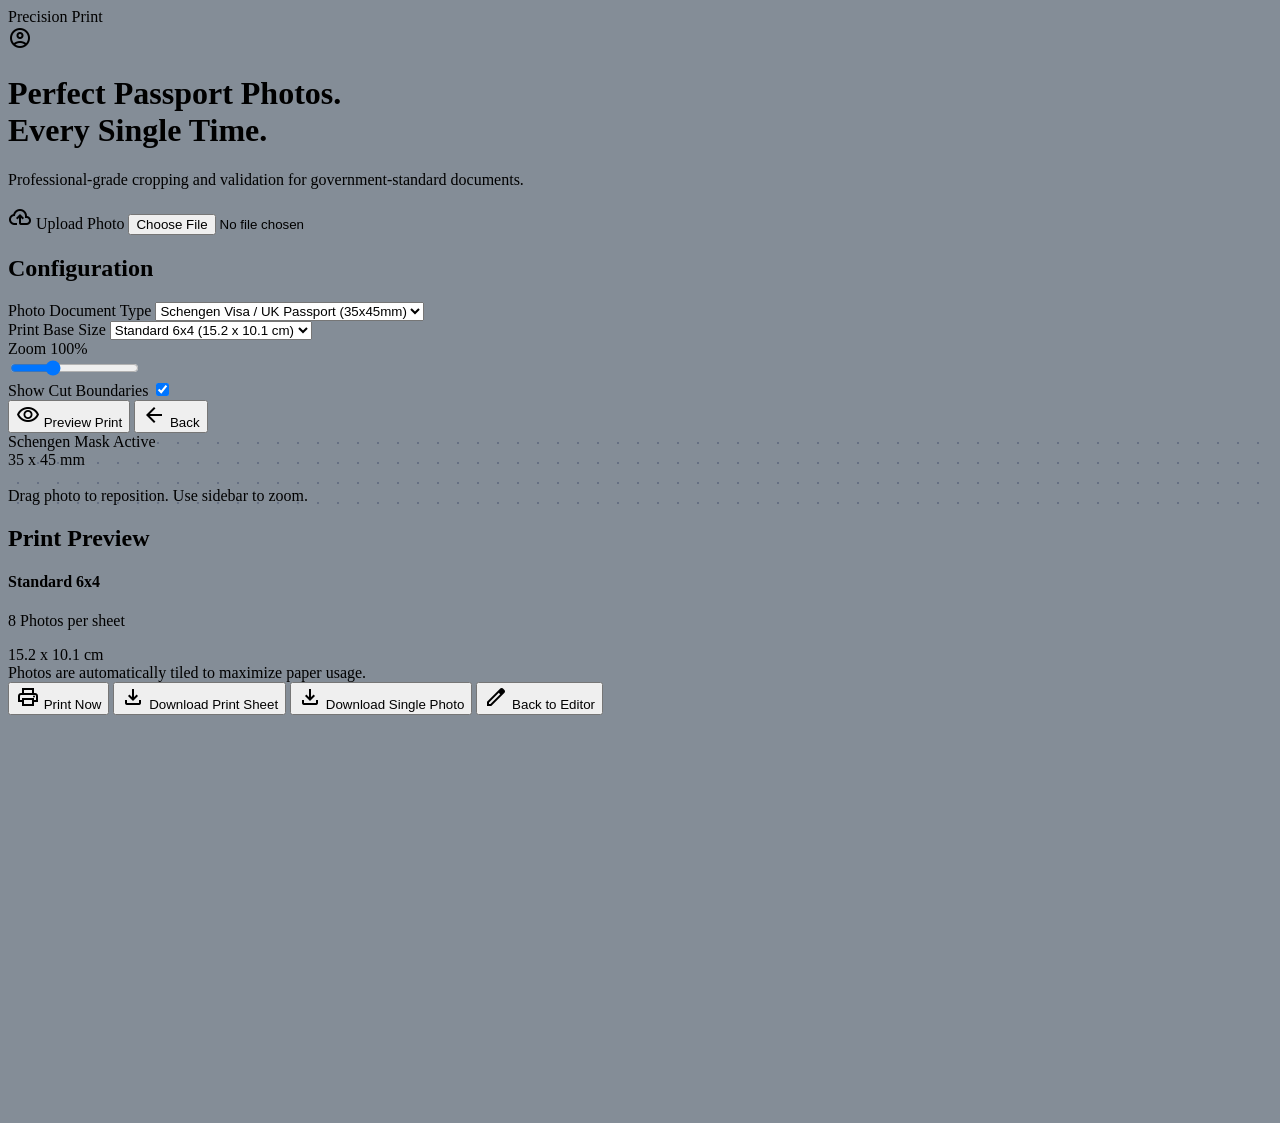
==== index.html @ 0255b2fb "Initial commit" ====
<!DOCTYPE html>
<html lang="en">

<head>
    <meta charset="UTF-8">
    <meta name="viewport" content="width=device-width, initial-scale=1.0">
    <title>Precision Print</title>
    <script src="https://cdn.tailwindcss.com?plugins=forms,container-queries"></script>
    <link href="https://fonts.googleapis.com/css2?family=Inter:wght@400;500;600;700;800;900&display=swap"
        rel="stylesheet">
    <link href="https://fonts.googleapis.com/css2?family=Material+Symbols+Outlined:wght,FILL@100..700,0..1&display=swap"
        rel="stylesheet">
    <link rel="stylesheet" href="style.css">
    <script>
        tailwind.config = {
            darkMode: "class",
            theme: {
                extend: {
                    colors: {
                        "primary": "#004ac6",
                        "on-primary": "#ffffff",
                        "primary-container": "#2563eb",
                        "secondary": "#006c49",
                        "secondary-container": "#6cf8bb",
                        "on-secondary-container": "#00714d",
                        "surface": "#f8f9ff",
                        "on-surface": "#0b1c30",
                        "surface-variant": "#d3e4fe",
                        "on-surface-variant": "#434655",
                        "surface-container-lowest": "#ffffff",
                        "surface-container-low": "#eff4ff",
                        "surface-container": "#e5eeff",
                        "surface-container-high": "#dce9ff",
                        "surface-container-highest": "#d3e4fe",
                        "outline": "#737686",
                        "outline-variant": "#c3c6d7",
                        "error": "#ba1a1a"
                    },
                    spacing: {
                        "gutter": "16px",
                        "base": "8px",
                    }
                }
            }
        }
    </script>
</head>

<body class="bg-surface text-on-surface font-sans h-screen flex flex-col overflow-hidden">
    <!-- Top Nav -->
    <header
        class="bg-surface-container-lowest border-b border-outline-variant h-16 w-full flex justify-between items-center px-8 z-50 shrink-0">
        <div class="text-xl font-bold text-primary">Precision Print</div>
        <!-- Progress Stepper -->
        <div class="hidden md:flex items-center gap-4" id="stepper">
            <!-- Steps generated via JS -->
        </div>
        <div class="flex items-center gap-4">
            <span class="material-symbols-outlined text-primary cursor-pointer text-3xl">account_circle</span>
        </div>
    </header>

    <!-- Main App Container -->
    <div id="app-container" class="flex flex-1 overflow-hidden relative">
        <!-- Landing View -->
        <div id="view-landing"
            class="absolute inset-0 bg-surface flex flex-col items-center justify-center p-8 z-40 transition-opacity duration-300">
            <h1 class="text-5xl font-bold mb-6 text-center">Perfect Passport Photos. <br><span
                    class="text-primary">Every Single Time.</span></h1>
            <p class="text-on-surface-variant mb-10 text-center max-w-xl">Professional-grade cropping and validation for
                government-standard documents.</p>
            <label
                class="bg-primary text-on-primary px-8 py-4 rounded-lg font-semibold flex items-center gap-2 cursor-pointer shadow-lg hover:bg-primary-container transition-colors">
                <span class="material-symbols-outlined">cloud_upload</span>
                Upload Photo
                <input type="file" id="upload-input" accept="image/*" class="hidden">
            </label>
        </div>

        <!-- Editor View -->
        <div id="view-editor"
            class="flex w-full h-full opacity-0 pointer-events-none transition-opacity duration-300 absolute inset-0 z-30">
            <!-- Sidebar -->
            <aside
                class="w-80 bg-surface-container-low border-r border-outline-variant p-4 flex flex-col gap-4 overflow-y-auto z-10 shrink-0">
                <h2 class="font-bold text-lg text-primary">Configuration</h2>

                <div class="flex flex-col gap-1 mt-4">
                    <label class="text-sm font-semibold text-on-surface-variant">Photo Document Type</label>
                    <select id="doc-type-select"
                        class="w-full bg-surface-container-lowest border border-outline-variant rounded-lg p-2 text-sm focus:border-primary outline-none">
                        <option value='{"w":35,"h":45,"name":"Schengen Visa / UK Passport"}'>Schengen Visa / UK Passport
                            (35x45mm)</option>
                        <option value='{"w":51,"h":51,"name":"US Visa / Passport"}'>US Visa / Passport (2x2 inch)
                        </option>
                        <option value='{"w":35,"h":35,"name":"India Passport"}'>India Passport (35x35mm)</option>
                    </select>
                </div>

                <div class="flex flex-col gap-1 mt-4">
                    <label class="text-sm font-semibold text-on-surface-variant">Print Base Size</label>
                    <select id="print-size-select"
                        class="w-full bg-surface-container-lowest border border-outline-variant rounded-lg p-2 text-sm focus:border-primary outline-none">
                        <option value='{"w":152.4,"h":101.6,"name":"Standard 6x4"}'>Standard 6x4 (15.2 x 10.1 cm)
                        </option>
                        <option value='{"w":177.8,"h":127,"name":"Portrait 7x5"}'>Portrait 7x5 (17.8 x 12.7 cm)</option>
                        <option value='{"w":210,"h":297,"name":"A4 Sheet"}'>A4 Sheet (21.0 x 29.7 cm)</option>
                    </select>
                </div>

                <div class="flex flex-col gap-1 mt-4">
                    <div class="flex justify-between items-center">
                        <label class="text-sm font-semibold text-on-surface-variant">Zoom</label>
                        <span id="zoom-val" class="text-sm font-mono">100%</span>
                    </div>
                    <input type="range" id="zoom-slider" min="10" max="300" value="100" class="w-full accent-primary">
                </div>

                <div class="flex items-center justify-between mt-4">
                    <span class="text-sm font-semibold text-on-surface-variant">Show Cut Boundaries</span>
                    <label class="relative inline-flex items-center cursor-pointer">
                        <input type="checkbox" id="cut-boundary-toggle" class="sr-only peer" checked>
                        <div
                            class="w-11 h-6 bg-outline-variant peer-focus:outline-none rounded-full peer peer-checked:after:translate-x-full peer-checked:after:border-white after:content-[''] after:absolute after:top-[2px] after:left-[2px] after:bg-white after:border-gray-300 after:border after:rounded-full after:h-5 after:w-5 after:transition-all peer-checked:bg-primary">
                        </div>
                    </label>
                </div>

                <div class="mt-auto flex flex-col gap-2">
                    <button id="btn-preview"
                        class="w-full bg-primary text-on-primary py-3 rounded-lg font-bold hover:bg-primary-container transition-colors flex items-center justify-center gap-2">
                        <span class="material-symbols-outlined">visibility</span> Preview Print
                    </button>
                    <button id="btn-back-upload"
                        class="w-full bg-surface-container-highest text-on-surface py-3 rounded-lg font-bold hover:bg-surface-variant transition-colors flex items-center justify-center gap-2">
                        <span class="material-symbols-outlined">arrow_back</span> Back
                    </button>
                </div>
            </aside>

            <!-- Editor Canvas -->
            <main
                class="flex-1 bg-surface-container canvas-bg relative flex flex-col items-center justify-center overflow-hidden">
                <!-- Info overlay -->
                <div id="editor-info"
                    class="absolute top-4 left-4 z-20 bg-on-surface/80 text-white px-3 py-1 rounded-full text-xs font-mono flex items-center gap-2">
                    <span id="editor-mask-name">Schengen Mask Active</span>
                    <div class="w-px h-3 bg-white/30"></div>
                    <span id="editor-mask-dims">35 x 45 mm</span>
                </div>

                <!-- Cropping area -->
                <div class="relative flex items-center justify-center w-full h-full" id="crop-container-wrapper">
                    <!-- This will hold the mask and image -->
                    <div id="crop-container"
                        class="relative overflow-hidden bg-white shadow-2xl touch-none cursor-move">
                        <img id="crop-image" src="" class="absolute max-w-none origin-top-left pointer-events-none"
                            style="transform: translate(0px, 0px) scale(1);">
                        <!-- Mask overlay -->
                        <div class="absolute inset-0 pointer-events-none"
                            style="box-shadow: 0 0 0 9999px rgba(11,28,48,0.5);"></div>
                        <div class="absolute inset-0 pointer-events-none border-2 border-dashed border-error"></div>
                        <!-- Head guide lines -->
                        <div
                            class="absolute inset-0 pointer-events-none flex flex-col justify-center items-center opacity-50 border border-dashed border-white m-2">
                            <div class="w-16 h-24 border border-white/70 rounded-[50%]"></div>
                        </div>
                    </div>
                </div>
                <div
                    class="absolute bottom-4 text-on-surface-variant text-sm font-medium bg-white/80 px-4 py-2 rounded-full shadow-sm">
                    Drag photo to reposition. Use sidebar to zoom.
                </div>
            </main>
        </div>

        <!-- Preview View -->
        <div id="view-preview"
            class="flex w-full h-full opacity-0 pointer-events-none transition-opacity duration-300 absolute inset-0 z-20">
            <!-- Sidebar -->
            <aside
                class="w-80 bg-surface-container-low border-r border-outline-variant p-4 flex flex-col gap-4 overflow-y-auto shrink-0">
                <h2 class="font-bold text-lg text-primary">Print Preview</h2>

                <div class="bg-surface-container-lowest border border-primary p-4 rounded-xl shadow-sm mt-4">
                    <h4 class="font-bold text-on-surface" id="preview-print-name">Standard 6x4</h4>
                    <p class="text-sm text-on-surface-variant" id="preview-photo-count">8 Photos per sheet</p>
                    <div class="mt-2 text-primary font-bold text-sm" id="preview-print-dims">15.2 x 10.1 cm</div>
                </div>

                <div class="bg-surface-container-high p-4 rounded-xl mt-4 text-sm text-on-surface-variant">
                    Photos are automatically tiled to maximize paper usage.
                </div>

                <div class="mt-auto flex flex-col gap-2">
                    <button id="btn-print"
                        class="w-full bg-primary text-on-primary py-3 rounded-lg font-bold hover:bg-primary-container transition-colors flex items-center justify-center gap-2 shadow-md">
                        <span class="material-symbols-outlined">print</span> Print Now
                    </button>
                    <button id="btn-download-sheet"
                        class="w-full bg-surface-container-highest text-on-surface py-3 rounded-lg font-bold hover:bg-surface-variant transition-colors flex items-center justify-center gap-2">
                        <span class="material-symbols-outlined">download</span> Download Print Sheet
                    </button>
                    <button id="btn-download-single"
                        class="w-full bg-surface-container-highest text-on-surface py-3 rounded-lg font-bold hover:bg-surface-variant transition-colors flex items-center justify-center gap-2">
                        <span class="material-symbols-outlined">download</span> Download Single Photo
                    </button>
                    <button id="btn-back-editor"
                        class="w-full bg-surface-container-highest text-on-surface py-3 rounded-lg font-bold hover:bg-surface-variant transition-colors flex items-center justify-center gap-2">
                        <span class="material-symbols-outlined">edit</span> Back to Editor
                    </button>
                </div>
            </aside>

            <!-- Preview Canvas -->
            <main class="flex-1 bg-surface-container-high relative flex items-center justify-center overflow-auto p-8">
                <!-- Paper container -->
                <div id="paper-container"
                    class="bg-white shadow-2xl relative transition-transform duration-300 origin-center"
                    style="width: 600px; height: 400px;">
                    <!-- Photos will be tiled here by JS -->
                </div>
            </main>
        </div>
    </div>

    <script src="main.js"></script>
</body>

</html>
---- style.css ----
.canvas-bg {
    background-image: radial-gradient(#c3c6d7 1px, transparent 1px);
    background-size: 20px 20px;
}

.cut-boundary {
    position: absolute;
    inset: 0;
    pointer-events: none;
    opacity: 0.8;
}

.cut-boundary::before, .cut-boundary::after {
    content: '';
    position: absolute;
    inset: 0;
}

/* Horizontal segments at corners */
.cut-boundary::before {
    background: 
        linear-gradient(#9ca3af, #9ca3af) top left / 12px 1px no-repeat,
        linear-gradient(#9ca3af, #9ca3af) top right / 12px 1px no-repeat,
        linear-gradient(#9ca3af, #9ca3af) bottom left / 12px 1px no-repeat,
        linear-gradient(#9ca3af, #9ca3af) bottom right / 12px 1px no-repeat;
}

/* Vertical segments at corners */
.cut-boundary::after {
    background: 
        linear-gradient(#9ca3af, #9ca3af) top left / 1px 12px no-repeat,
        linear-gradient(#9ca3af, #9ca3af) top right / 1px 12px no-repeat,
        linear-gradient(#9ca3af, #9ca3af) bottom left / 1px 12px no-repeat,
        linear-gradient(#9ca3af, #9ca3af) bottom right / 1px 12px no-repeat;
}

.safe-zone {
    border: 1px dashed #737686;
}

/* Hide scrollbar for clean UI */
::-webkit-scrollbar {
    width: 6px;
    height: 6px;
}
::-webkit-scrollbar-track {
    background: transparent;
}
::-webkit-scrollbar-thumb {
    background: #c3c6d7;
    border-radius: 3px;
}
::-webkit-scrollbar-thumb:hover {
    background: #737686;
}
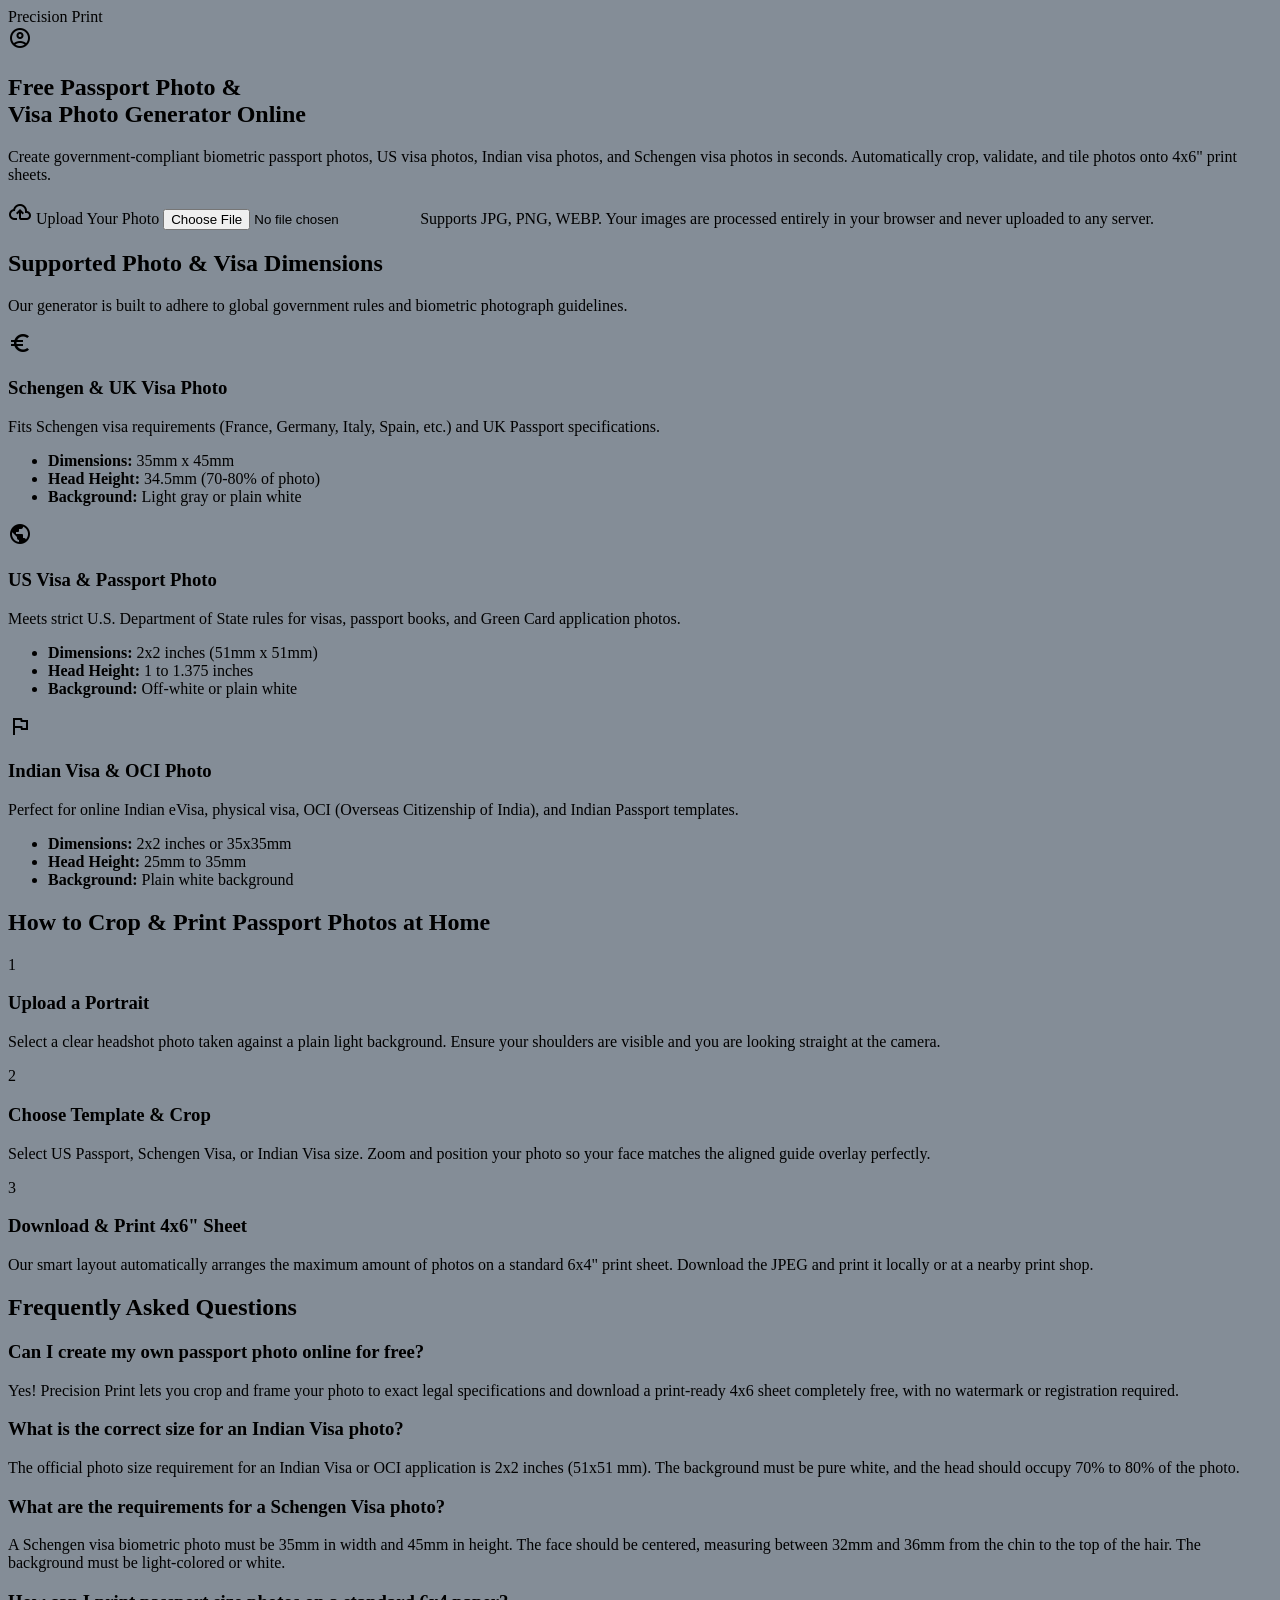
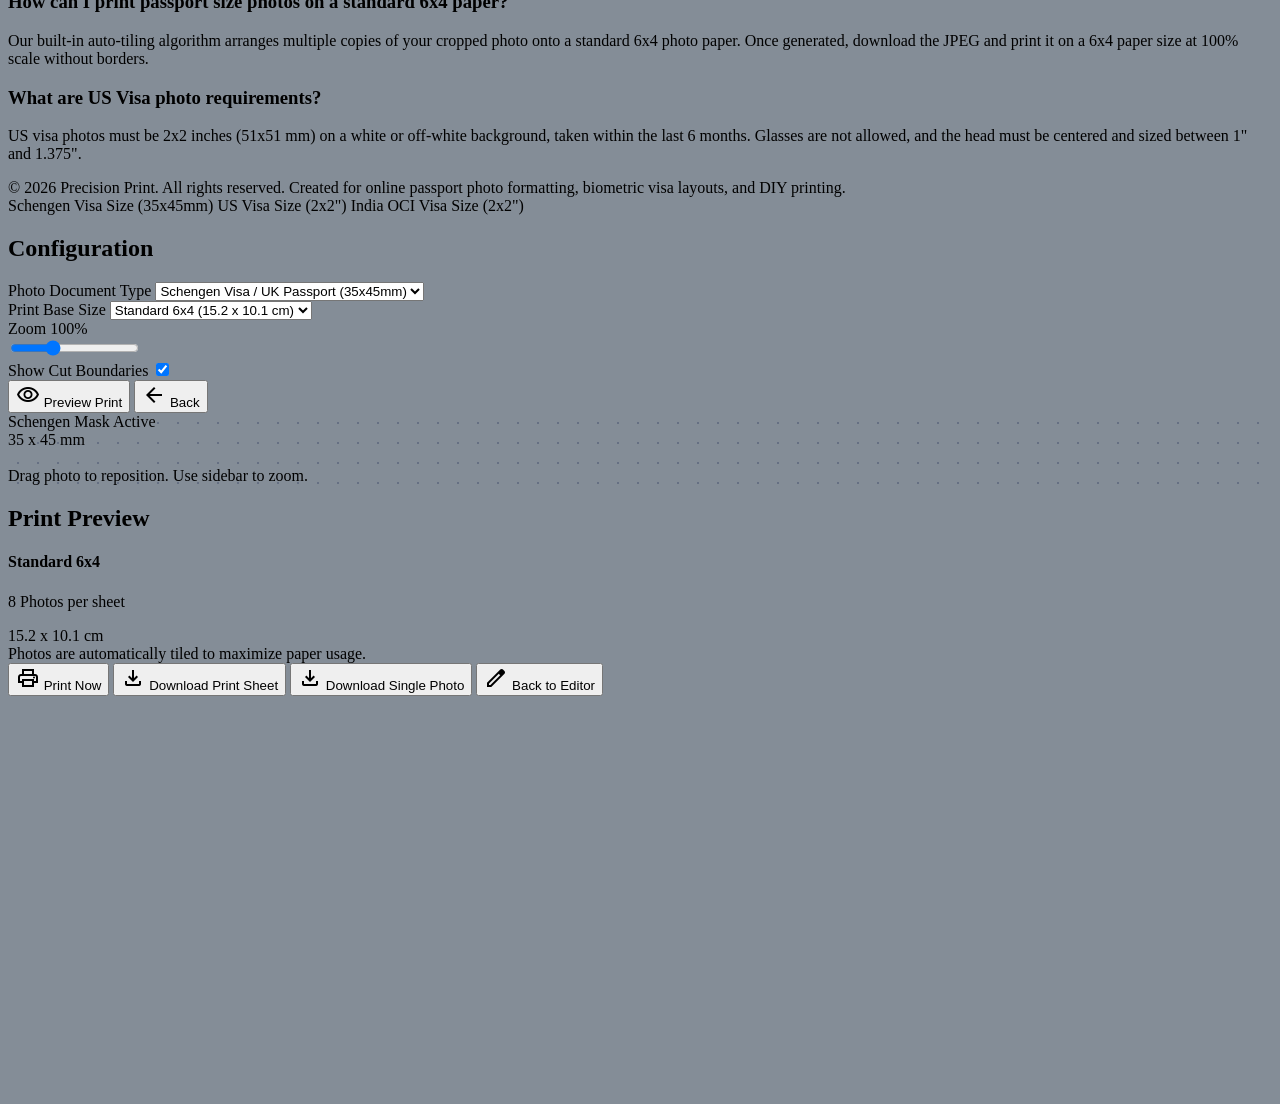
==== commit 10afc533: "SEO" ====
--- a/index.html
+++ b/index.html
@@ -4,7 +4,42 @@
 <head>
     <meta charset="UTF-8">
     <meta name="viewport" content="width=device-width, initial-scale=1.0">
-    <title>Precision Print</title>
+    <title>Free Passport Photo & Visa Photo Creator Online | Schengen, US, India Visa</title>
+    <meta name="description" content="Generate government-compliant passport photos, US visa photos, Indian visa photos, and Schengen visa photos online. Automatically crop, align, zoom, and tile photos on standard printing sizes like 6x4 and A4.">
+    <meta name="keywords" content="passport photo online, visa photos, indian visa photo, schengen visa photo, passport size photo, us visa photo creator, free passport photo cropper, print passport photo 6x4">
+    <meta name="robots" content="index, follow">
+    <link rel="canonical" href="https://namaggarwal.github.io/precision_print/">
+    
+    <!-- Open Graph / Facebook -->
+    <meta property="og:type" content="website">
+    <meta property="og:title" content="Free Passport & Visa Photo Creator Online">
+    <meta property="og:description" content="Create compliance-ready passport and visa photos online. Crop, align, zoom, and tile to exact sizes like US Visa (2x2), Schengen (35x45mm), and Indian Visa.">
+    <meta property="og:image" content="https://namaggarwal.github.io/precision_print/og-image.jpg">
+
+    <!-- Twitter -->
+    <meta property="twitter:card" content="summary_large_image">
+    <meta property="twitter:title" content="Free Passport & Visa Photo Creator Online">
+    <meta property="twitter:description" content="Crop and layout passport photos to exact specifications online for free.">
+
+    <!-- Schema.org Markup -->
+    <script type="application/ld+json">
+    {
+      "@context": "https://schema.org",
+      "@type": "WebApplication",
+      "name": "Precision Print",
+      "url": "https://namaggarwal.github.io/precision_print/",
+      "description": "Free online passport photo and visa photo generator to crop, align, and tile photos onto standard sizes (6x4, A4) for Schengen, US, India, and UK visas.",
+      "applicationCategory": "Utility",
+      "operatingSystem": "All",
+      "browserRequirements": "Requires JavaScript. Requires HTML5.",
+      "offers": {
+        "@type": "Offer",
+        "price": "0",
+        "priceCurrency": "USD"
+      }
+    }
+    </script>
+
     <script src="https://cdn.tailwindcss.com?plugins=forms,container-queries"></script>
     <link href="https://fonts.googleapis.com/css2?family=Inter:wght@400;500;600;700;800;900&display=swap"
         rel="stylesheet">
@@ -64,17 +99,138 @@
     <div id="app-container" class="flex flex-1 overflow-hidden relative">
         <!-- Landing View -->
         <div id="view-landing"
-            class="absolute inset-0 bg-surface flex flex-col items-center justify-center p-8 z-40 transition-opacity duration-300">
-            <h1 class="text-5xl font-bold mb-6 text-center">Perfect Passport Photos. <br><span
-                    class="text-primary">Every Single Time.</span></h1>
-            <p class="text-on-surface-variant mb-10 text-center max-w-xl">Professional-grade cropping and validation for
-                government-standard documents.</p>
-            <label
-                class="bg-primary text-on-primary px-8 py-4 rounded-lg font-semibold flex items-center gap-2 cursor-pointer shadow-lg hover:bg-primary-container transition-colors">
-                <span class="material-symbols-outlined">cloud_upload</span>
-                Upload Photo
-                <input type="file" id="upload-input" accept="image/*" class="hidden">
-            </label>
+            class="absolute inset-0 bg-surface overflow-y-auto z-40 transition-opacity duration-300 flex flex-col items-center">
+            
+            <!-- Hero Section -->
+            <section class="min-h-[80vh] flex flex-col items-center justify-center px-4 py-16 max-w-4xl text-center shrink-0 w-full">
+                <h1 class="text-5xl md:text-6xl font-extrabold mb-6 tracking-tight leading-tight">
+                    Free Passport Photo & <br>
+                    <span class="text-primary">Visa Photo Generator Online</span>
+                </h1>
+                <p class="text-lg md:text-xl text-on-surface-variant mb-10 max-w-2xl mx-auto">
+                    Create government-compliant biometric passport photos, US visa photos, Indian visa photos, and Schengen visa photos in seconds. Automatically crop, validate, and tile photos onto 4x6" print sheets.
+                </p>
+                <div class="flex flex-col items-center gap-4">
+                    <label
+                        class="bg-primary text-on-primary px-8 py-4 rounded-xl font-bold flex items-center gap-3 cursor-pointer shadow-xl hover:bg-primary-container transition-all hover:scale-105 transform duration-200 text-lg">
+                        <span class="material-symbols-outlined text-2xl">cloud_upload</span>
+                        Upload Your Photo
+                        <input type="file" id="upload-input" accept="image/*" class="hidden">
+                    </label>
+                    <span class="text-xs text-on-surface-variant/80">Supports JPG, PNG, WEBP. Your images are processed entirely in your browser and never uploaded to any server.</span>
+                </div>
+            </section>
+
+            <!-- Specs Grid Section -->
+            <section class="w-full max-w-6xl px-8 py-16 border-t border-outline-variant bg-surface-container-low/40">
+                <h2 class="text-3xl font-bold text-center mb-4 text-on-surface">Supported Photo & Visa Dimensions</h2>
+                <p class="text-center text-on-surface-variant mb-12 max-w-2xl mx-auto">Our generator is built to adhere to global government rules and biometric photograph guidelines.</p>
+                
+                <div class="grid grid-cols-1 md:grid-cols-3 gap-8">
+                    <!-- Schengen / UK Card -->
+                    <div class="bg-surface-container-lowest p-6 rounded-2xl border border-outline-variant shadow-sm hover:shadow-md transition-shadow">
+                        <span class="material-symbols-outlined text-primary text-4xl mb-4">euro_symbol</span>
+                        <h3 class="text-xl font-bold mb-2">Schengen & UK Visa Photo</h3>
+                        <p class="text-sm text-on-surface-variant mb-4">Fits Schengen visa requirements (France, Germany, Italy, Spain, etc.) and UK Passport specifications.</p>
+                        <ul class="text-xs text-on-surface-variant space-y-2 border-t border-outline-variant/50 pt-4">
+                            <li><strong>Dimensions:</strong> 35mm x 45mm</li>
+                            <li><strong>Head Height:</strong> 34.5mm (70-80% of photo)</li>
+                            <li><strong>Background:</strong> Light gray or plain white</li>
+                        </ul>
+                    </div>
+
+                    <!-- US Visa Card -->
+                    <div class="bg-surface-container-lowest p-6 rounded-2xl border border-outline-variant shadow-sm hover:shadow-md transition-shadow">
+                        <span class="material-symbols-outlined text-primary text-4xl mb-4">public</span>
+                        <h3 class="text-xl font-bold mb-2">US Visa & Passport Photo</h3>
+                        <p class="text-sm text-on-surface-variant mb-4">Meets strict U.S. Department of State rules for visas, passport books, and Green Card application photos.</p>
+                        <ul class="text-xs text-on-surface-variant space-y-2 border-t border-outline-variant/50 pt-4">
+                            <li><strong>Dimensions:</strong> 2x2 inches (51mm x 51mm)</li>
+                            <li><strong>Head Height:</strong> 1 to 1.375 inches</li>
+                            <li><strong>Background:</strong> Off-white or plain white</li>
+                        </ul>
+                    </div>
+
+                    <!-- India Visa Card -->
+                    <div class="bg-surface-container-lowest p-6 rounded-2xl border border-outline-variant shadow-sm hover:shadow-md transition-shadow">
+                        <span class="material-symbols-outlined text-primary text-4xl mb-4">flag</span>
+                        <h3 class="text-xl font-bold mb-2">Indian Visa & OCI Photo</h3>
+                        <p class="text-sm text-on-surface-variant mb-4">Perfect for online Indian eVisa, physical visa, OCI (Overseas Citizenship of India), and Indian Passport templates.</p>
+                        <ul class="text-xs text-on-surface-variant space-y-2 border-t border-outline-variant/50 pt-4">
+                            <li><strong>Dimensions:</strong> 2x2 inches or 35x35mm</li>
+                            <li><strong>Head Height:</strong> 25mm to 35mm</li>
+                            <li><strong>Background:</strong> Plain white background</li>
+                        </ul>
+                    </div>
+                </div>
+            </section>
+
+            <!-- Guide Section -->
+            <section class="w-full max-w-4xl px-8 py-16">
+                <h2 class="text-3xl font-bold text-center mb-12">How to Crop & Print Passport Photos at Home</h2>
+                <div class="space-y-8">
+                    <div class="flex gap-6">
+                        <div class="flex-shrink-0 w-12 h-12 bg-primary/10 text-primary font-bold rounded-full flex items-center justify-center text-lg">1</div>
+                        <div>
+                            <h3 class="text-lg font-bold mb-2">Upload a Portrait</h3>
+                            <p class="text-on-surface-variant text-sm">Select a clear headshot photo taken against a plain light background. Ensure your shoulders are visible and you are looking straight at the camera.</p>
+                        </div>
+                    </div>
+                    <div class="flex gap-6">
+                        <div class="flex-shrink-0 w-12 h-12 bg-primary/10 text-primary font-bold rounded-full flex items-center justify-center text-lg">2</div>
+                        <div>
+                            <h3 class="text-lg font-bold mb-2">Choose Template & Crop</h3>
+                            <p class="text-on-surface-variant text-sm">Select US Passport, Schengen Visa, or Indian Visa size. Zoom and position your photo so your face matches the aligned guide overlay perfectly.</p>
+                        </div>
+                    </div>
+                    <div class="flex gap-6">
+                        <div class="flex-shrink-0 w-12 h-12 bg-primary/10 text-primary font-bold rounded-full flex items-center justify-center text-lg">3</div>
+                        <div>
+                            <h3 class="text-lg font-bold mb-2">Download & Print 4x6" Sheet</h3>
+                            <p class="text-on-surface-variant text-sm">Our smart layout automatically arranges the maximum amount of photos on a standard 6x4" print sheet. Download the JPEG and print it locally or at a nearby print shop.</p>
+                        </div>
+                    </div>
+                </div>
+            </section>
+
+            <!-- SEO FAQ Section -->
+            <section class="w-full max-w-4xl px-8 py-16 border-t border-outline-variant">
+                <h2 class="text-3xl font-bold text-center mb-12">Frequently Asked Questions</h2>
+                <div class="space-y-6">
+                    <div class="bg-surface-container-low p-6 rounded-2xl">
+                        <h3 class="font-bold text-lg mb-2">Can I create my own passport photo online for free?</h3>
+                        <p class="text-sm text-on-surface-variant">Yes! Precision Print lets you crop and frame your photo to exact legal specifications and download a print-ready 4x6 sheet completely free, with no watermark or registration required.</p>
+                    </div>
+                    <div class="bg-surface-container-low p-6 rounded-2xl">
+                        <h3 class="font-bold text-lg mb-2">What is the correct size for an Indian Visa photo?</h3>
+                        <p class="text-sm text-on-surface-variant">The official photo size requirement for an Indian Visa or OCI application is 2x2 inches (51x51 mm). The background must be pure white, and the head should occupy 70% to 80% of the photo.</p>
+                    </div>
+                    <div class="bg-surface-container-low p-6 rounded-2xl">
+                        <h3 class="font-bold text-lg mb-2">What are the requirements for a Schengen Visa photo?</h3>
+                        <p class="text-sm text-on-surface-variant">A Schengen visa biometric photo must be 35mm in width and 45mm in height. The face should be centered, measuring between 32mm and 36mm from the chin to the top of the hair. The background must be light-colored or white.</p>
+                    </div>
+                    <div class="bg-surface-container-low p-6 rounded-2xl">
+                        <h3 class="font-bold text-lg mb-2">How can I print passport size photos on a standard 6x4 paper?</h3>
+                        <p class="text-sm text-on-surface-variant">Our built-in auto-tiling algorithm arranges multiple copies of your cropped photo onto a standard 6x4 photo paper. Once generated, download the JPEG and print it on a 6x4 paper size at 100% scale without borders.</p>
+                    </div>
+                    <div class="bg-surface-container-low p-6 rounded-2xl">
+                        <h3 class="font-bold text-lg mb-2">What are US Visa photo requirements?</h3>
+                        <p class="text-sm text-on-surface-variant">US visa photos must be 2x2 inches (51x51 mm) on a white or off-white background, taken within the last 6 months. Glasses are not allowed, and the head must be centered and sized between 1" and 1.375".</p>
+                    </div>
+                </div>
+            </section>
+
+            <!-- SEO Footer -->
+            <footer class="w-full max-w-6xl border-t border-outline-variant px-8 py-8 flex flex-col md:flex-row justify-between items-center gap-4 text-xs text-on-surface-variant/70 bg-surface w-full mt-auto">
+                <div>
+                    &copy; 2026 Precision Print. All rights reserved. Created for online passport photo formatting, biometric visa layouts, and DIY printing.
+                </div>
+                <div class="flex gap-4">
+                    <span>Schengen Visa Size (35x45mm)</span>
+                    <span>US Visa Size (2x2")</span>
+                    <span>India OCI Visa Size (2x2")</span>
+                </div>
+            </footer>
         </div>
 
         <!-- Editor View -->
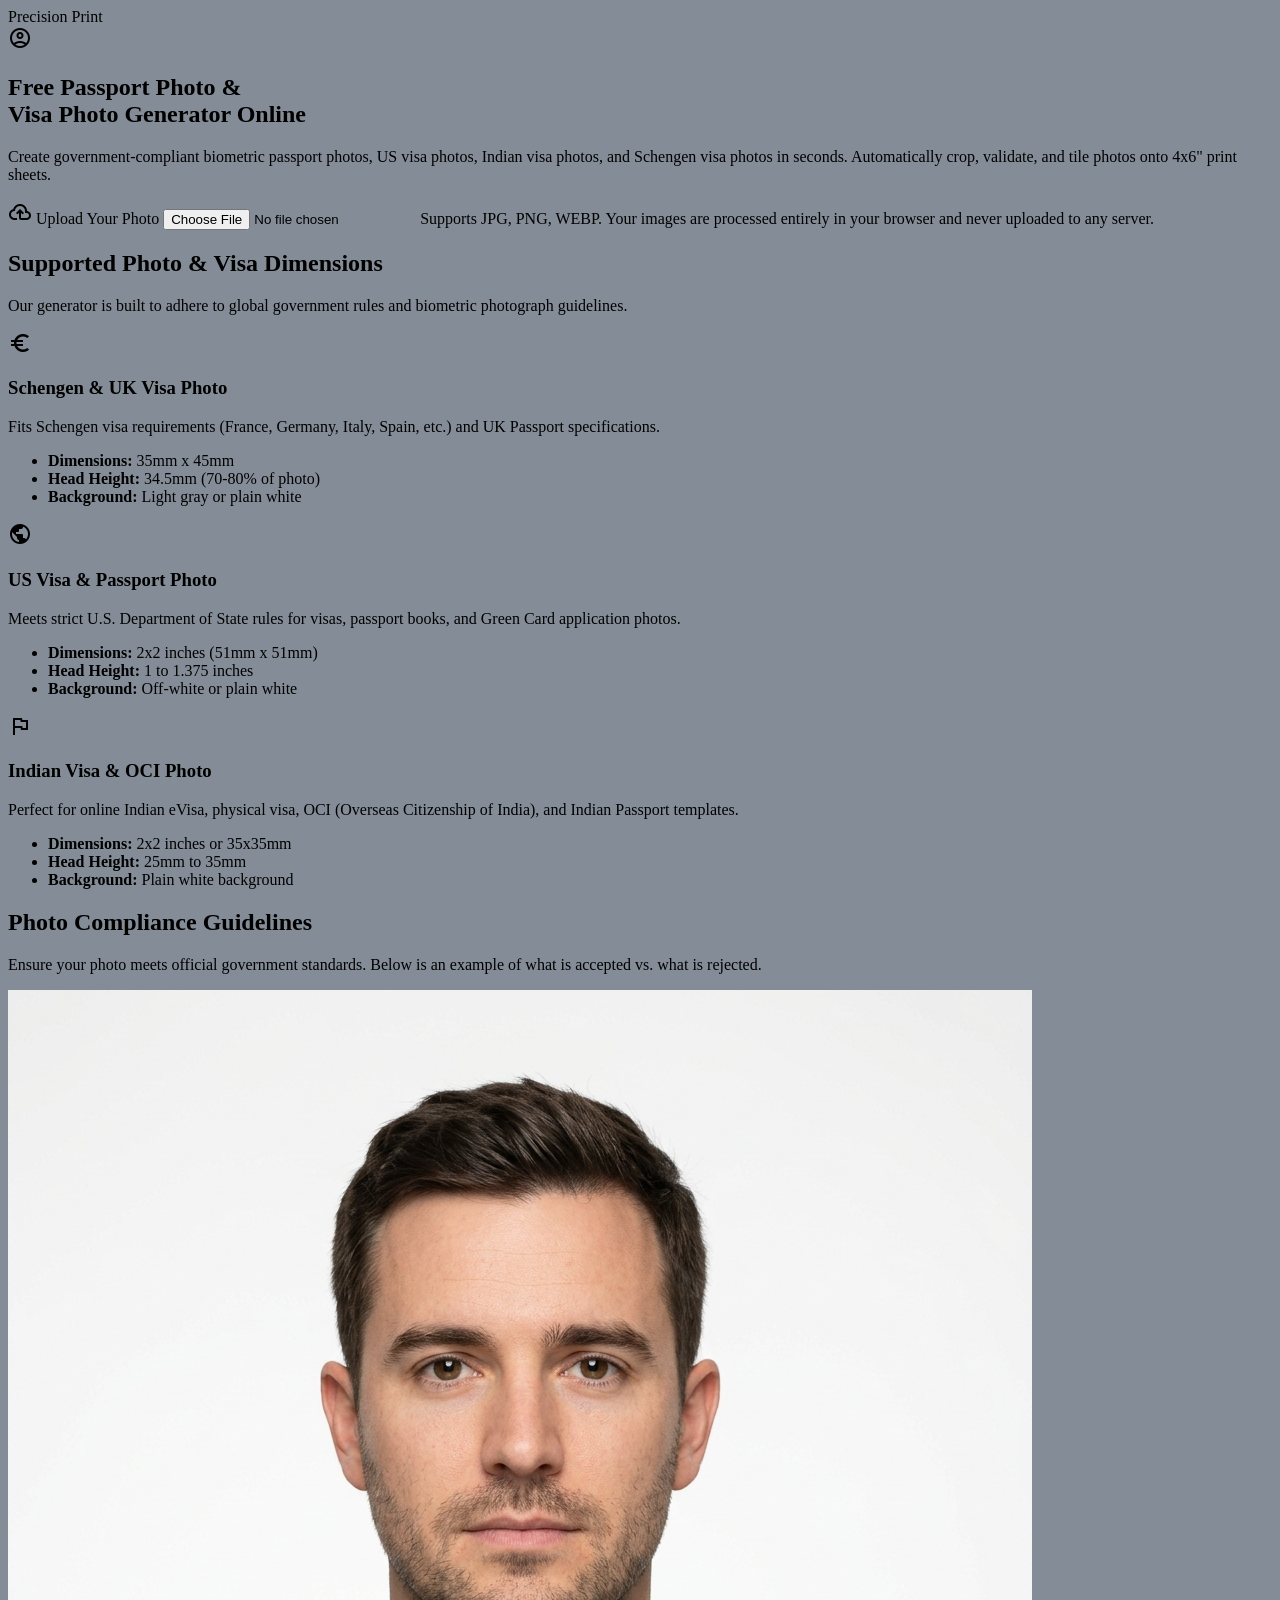
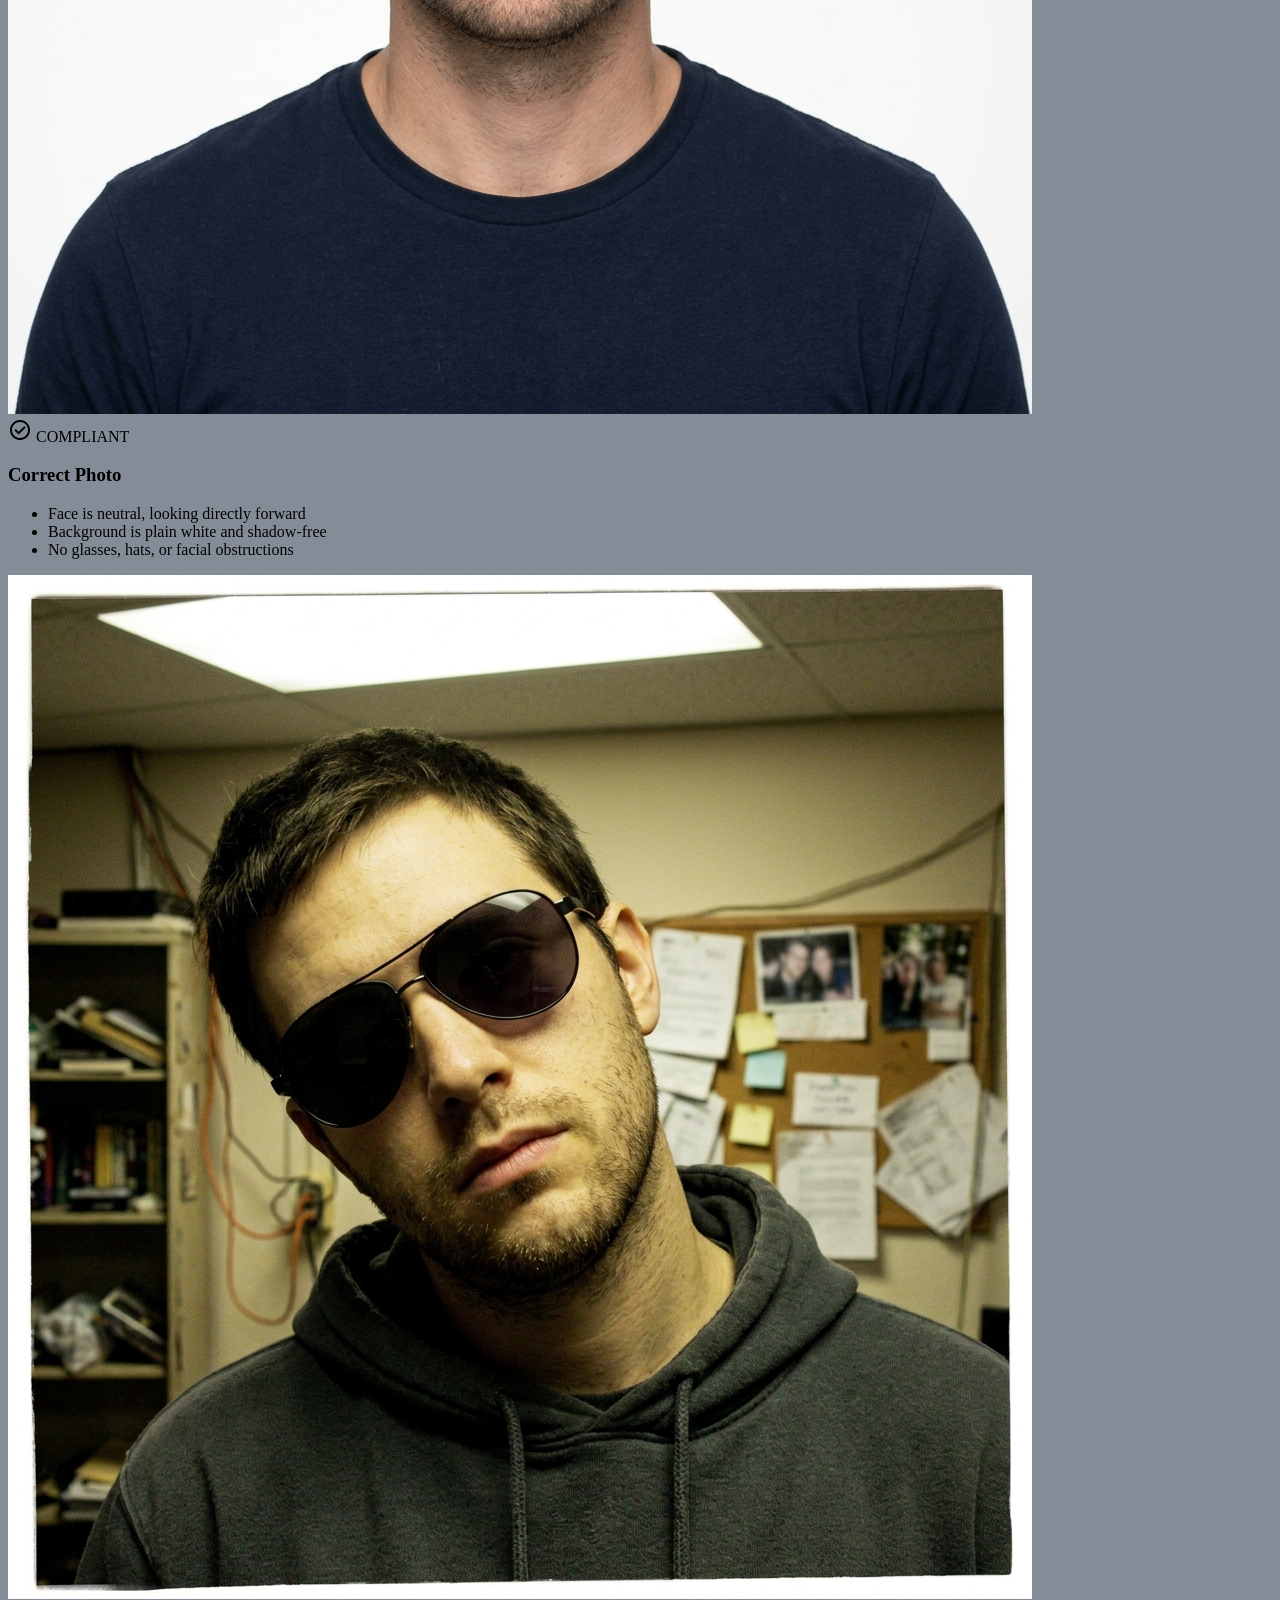
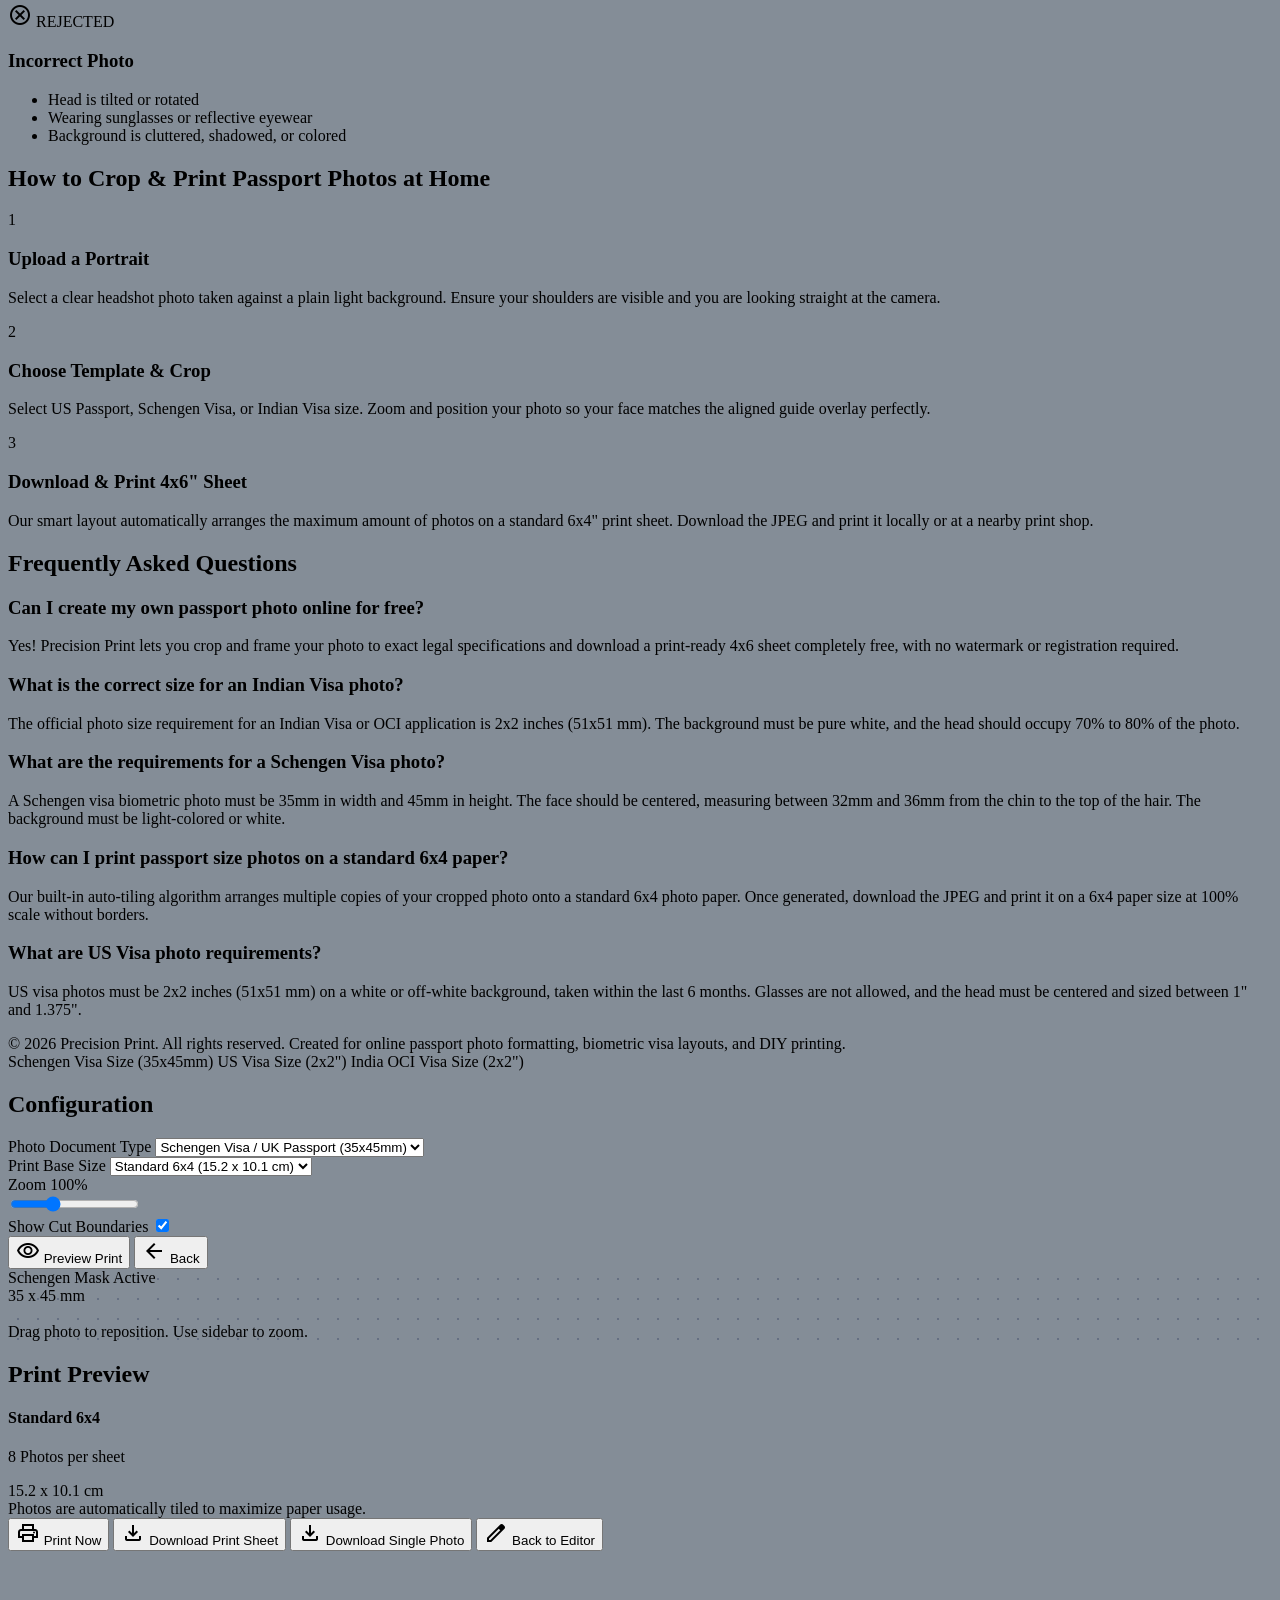
==== commit 04fe7d6a: "Add visual compliance examples (correct vs incorrect) to landing page" ====
--- a/index.html
+++ b/index.html
@@ -165,6 +165,50 @@
                 </div>
             </section>
 
+            <!-- Visual Examples / Correct vs Incorrect Section -->
+            <section class="w-full max-w-4xl px-8 py-16 border-t border-outline-variant">
+                <h2 class="text-3xl font-bold text-center mb-4 text-on-surface">Photo Compliance Guidelines</h2>
+                <p class="text-center text-on-surface-variant mb-12 max-w-2xl mx-auto">
+                    Ensure your photo meets official government standards. Below is an example of what is accepted vs. what is rejected.
+                </p>
+                
+                <div class="grid grid-cols-1 md:grid-cols-2 gap-12 max-w-2xl mx-auto">
+                    <!-- Correct Example -->
+                    <div class="flex flex-col items-center">
+                        <div class="relative w-64 h-64 rounded-2xl overflow-hidden border-4 border-emerald-500 shadow-lg">
+                            <img src="assets/correct.png" alt="Correct Compliant Passport Photo Example" class="w-full h-full object-cover">
+                            <div class="absolute top-3 left-3 bg-emerald-500 text-white px-3 py-1 rounded-full text-xs font-bold flex items-center gap-1">
+                                <span class="material-symbols-outlined text-sm font-black">check_circle</span>
+                                COMPLIANT
+                            </div>
+                        </div>
+                        <h3 class="text-lg font-bold mt-4 text-emerald-600">Correct Photo</h3>
+                        <ul class="text-xs text-on-surface-variant mt-2 list-disc list-inside space-y-1 text-center">
+                            <li>Face is neutral, looking directly forward</li>
+                            <li>Background is plain white and shadow-free</li>
+                            <li>No glasses, hats, or facial obstructions</li>
+                        </ul>
+                    </div>
+
+                    <!-- Incorrect Example -->
+                    <div class="flex flex-col items-center">
+                        <div class="relative w-64 h-64 rounded-2xl overflow-hidden border-4 border-red-500 shadow-lg">
+                            <img src="assets/incorrect.png" alt="Incorrect Non-Compliant Passport Photo Example" class="w-full h-full object-cover">
+                            <div class="absolute top-3 left-3 bg-red-500 text-white px-3 py-1 rounded-full text-xs font-bold flex items-center gap-1">
+                                <span class="material-symbols-outlined text-sm font-black">cancel</span>
+                                REJECTED
+                            </div>
+                        </div>
+                        <h3 class="text-lg font-bold mt-4 text-red-600">Incorrect Photo</h3>
+                        <ul class="text-xs text-on-surface-variant mt-2 list-disc list-inside space-y-1 text-center">
+                            <li>Head is tilted or rotated</li>
+                            <li>Wearing sunglasses or reflective eyewear</li>
+                            <li>Background is cluttered, shadowed, or colored</li>
+                        </ul>
+                    </div>
+                </div>
+            </section>
+
             <!-- Guide Section -->
             <section class="w-full max-w-4xl px-8 py-16">
                 <h2 class="text-3xl font-bold text-center mb-12">How to Crop & Print Passport Photos at Home</h2>
@@ -235,10 +279,10 @@
 
         <!-- Editor View -->
         <div id="view-editor"
-            class="flex w-full h-full opacity-0 pointer-events-none transition-opacity duration-300 absolute inset-0 z-30">
-            <!-- Sidebar -->
+            class="flex flex-col md:flex-row w-full h-full opacity-0 pointer-events-none transition-opacity duration-300 absolute inset-0 z-30">
+            <!-- Sidebar / Bottom sheet on mobile -->
             <aside
-                class="w-80 bg-surface-container-low border-r border-outline-variant p-4 flex flex-col gap-4 overflow-y-auto z-10 shrink-0">
+                class="w-full md:w-80 bg-surface-container-low border-t md:border-t-0 md:border-r border-outline-variant p-4 flex flex-col gap-4 overflow-y-auto z-10 shrink-0 order-2 md:order-1 max-h-[50vh] md:max-h-full">
                 <h2 class="font-bold text-lg text-primary">Configuration</h2>
 
                 <div class="flex flex-col gap-1 mt-4">
@@ -282,7 +326,7 @@
                     </label>
                 </div>
 
-                <div class="mt-auto flex flex-col gap-2">
+                <div class="mt-auto flex flex-col gap-2 pt-4">
                     <button id="btn-preview"
                         class="w-full bg-primary text-on-primary py-3 rounded-lg font-bold hover:bg-primary-container transition-colors flex items-center justify-center gap-2">
                         <span class="material-symbols-outlined">visibility</span> Preview Print
@@ -296,7 +340,7 @@
 
             <!-- Editor Canvas -->
             <main
-                class="flex-1 bg-surface-container canvas-bg relative flex flex-col items-center justify-center overflow-hidden">
+                class="flex-1 bg-surface-container canvas-bg relative flex flex-col items-center justify-center overflow-hidden order-1 md:order-2 min-h-0">
                 <!-- Info overlay -->
                 <div id="editor-info"
                     class="absolute top-4 left-4 z-20 bg-on-surface/80 text-white px-3 py-1 rounded-full text-xs font-mono flex items-center gap-2">
@@ -324,7 +368,7 @@
                     </div>
                 </div>
                 <div
-                    class="absolute bottom-4 text-on-surface-variant text-sm font-medium bg-white/80 px-4 py-2 rounded-full shadow-sm">
+                    class="absolute bottom-4 text-on-surface-variant text-sm font-medium bg-white/80 px-4 py-2 rounded-full shadow-sm z-20">
                     Drag photo to reposition. Use sidebar to zoom.
                 </div>
             </main>
@@ -332,10 +376,10 @@
 
         <!-- Preview View -->
         <div id="view-preview"
-            class="flex w-full h-full opacity-0 pointer-events-none transition-opacity duration-300 absolute inset-0 z-20">
-            <!-- Sidebar -->
+            class="flex flex-col md:flex-row w-full h-full opacity-0 pointer-events-none transition-opacity duration-300 absolute inset-0 z-20">
+            <!-- Sidebar / Bottom sheet on mobile -->
             <aside
-                class="w-80 bg-surface-container-low border-r border-outline-variant p-4 flex flex-col gap-4 overflow-y-auto shrink-0">
+                class="w-full md:w-80 bg-surface-container-low border-t md:border-t-0 md:border-r border-outline-variant p-4 flex flex-col gap-4 overflow-y-auto shrink-0 order-2 md:order-1 max-h-[50vh] md:max-h-full">
                 <h2 class="font-bold text-lg text-primary">Print Preview</h2>
 
                 <div class="bg-surface-container-lowest border border-primary p-4 rounded-xl shadow-sm mt-4">
@@ -348,7 +392,7 @@
                     Photos are automatically tiled to maximize paper usage.
                 </div>
 
-                <div class="mt-auto flex flex-col gap-2">
+                <div class="mt-auto flex flex-col gap-2 pt-4">
                     <button id="btn-print"
                         class="w-full bg-primary text-on-primary py-3 rounded-lg font-bold hover:bg-primary-container transition-colors flex items-center justify-center gap-2 shadow-md">
                         <span class="material-symbols-outlined">print</span> Print Now
@@ -369,7 +413,7 @@
             </aside>
 
             <!-- Preview Canvas -->
-            <main class="flex-1 bg-surface-container-high relative flex items-center justify-center overflow-auto p-8">
+            <main class="flex-1 bg-surface-container-high relative flex items-center justify-center overflow-hidden p-4 md:p-8 order-1 md:order-2 min-h-0">
                 <!-- Paper container -->
                 <div id="paper-container"
                     class="bg-white shadow-2xl relative transition-transform duration-300 origin-center"
